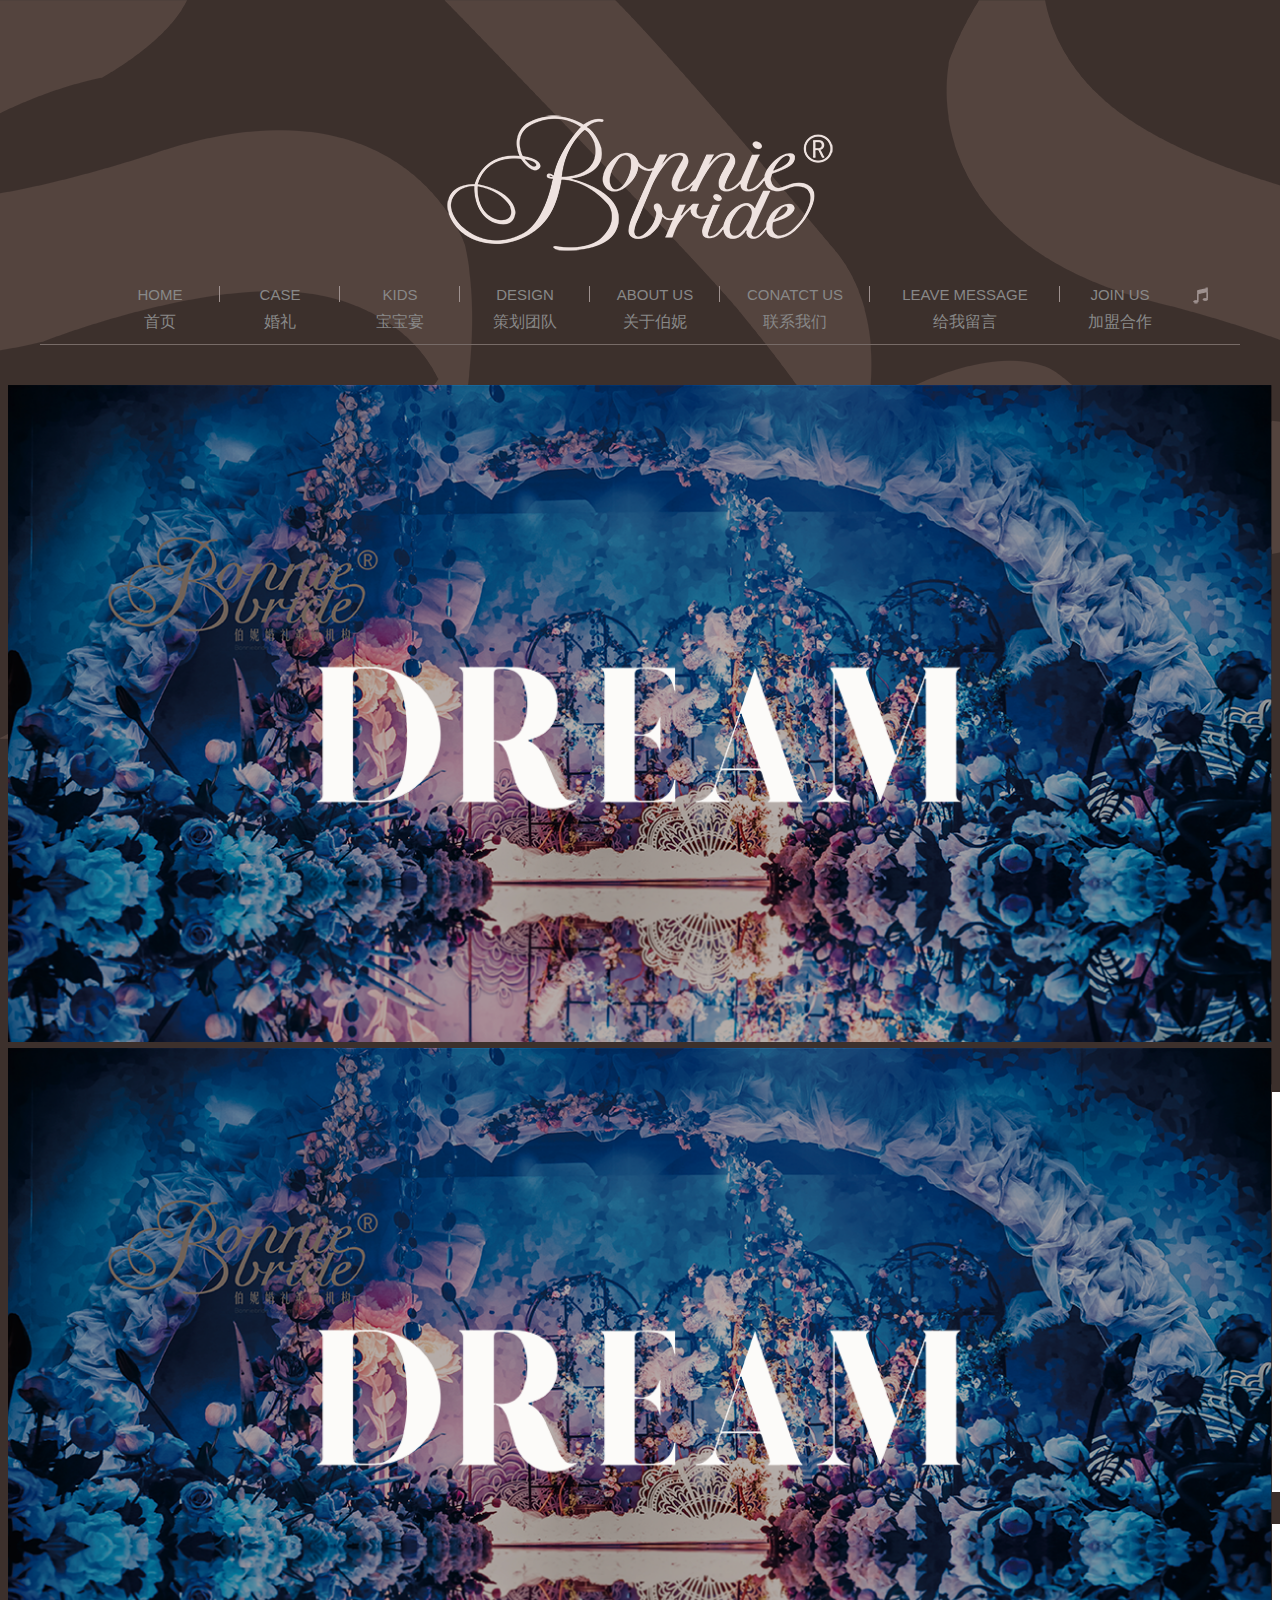
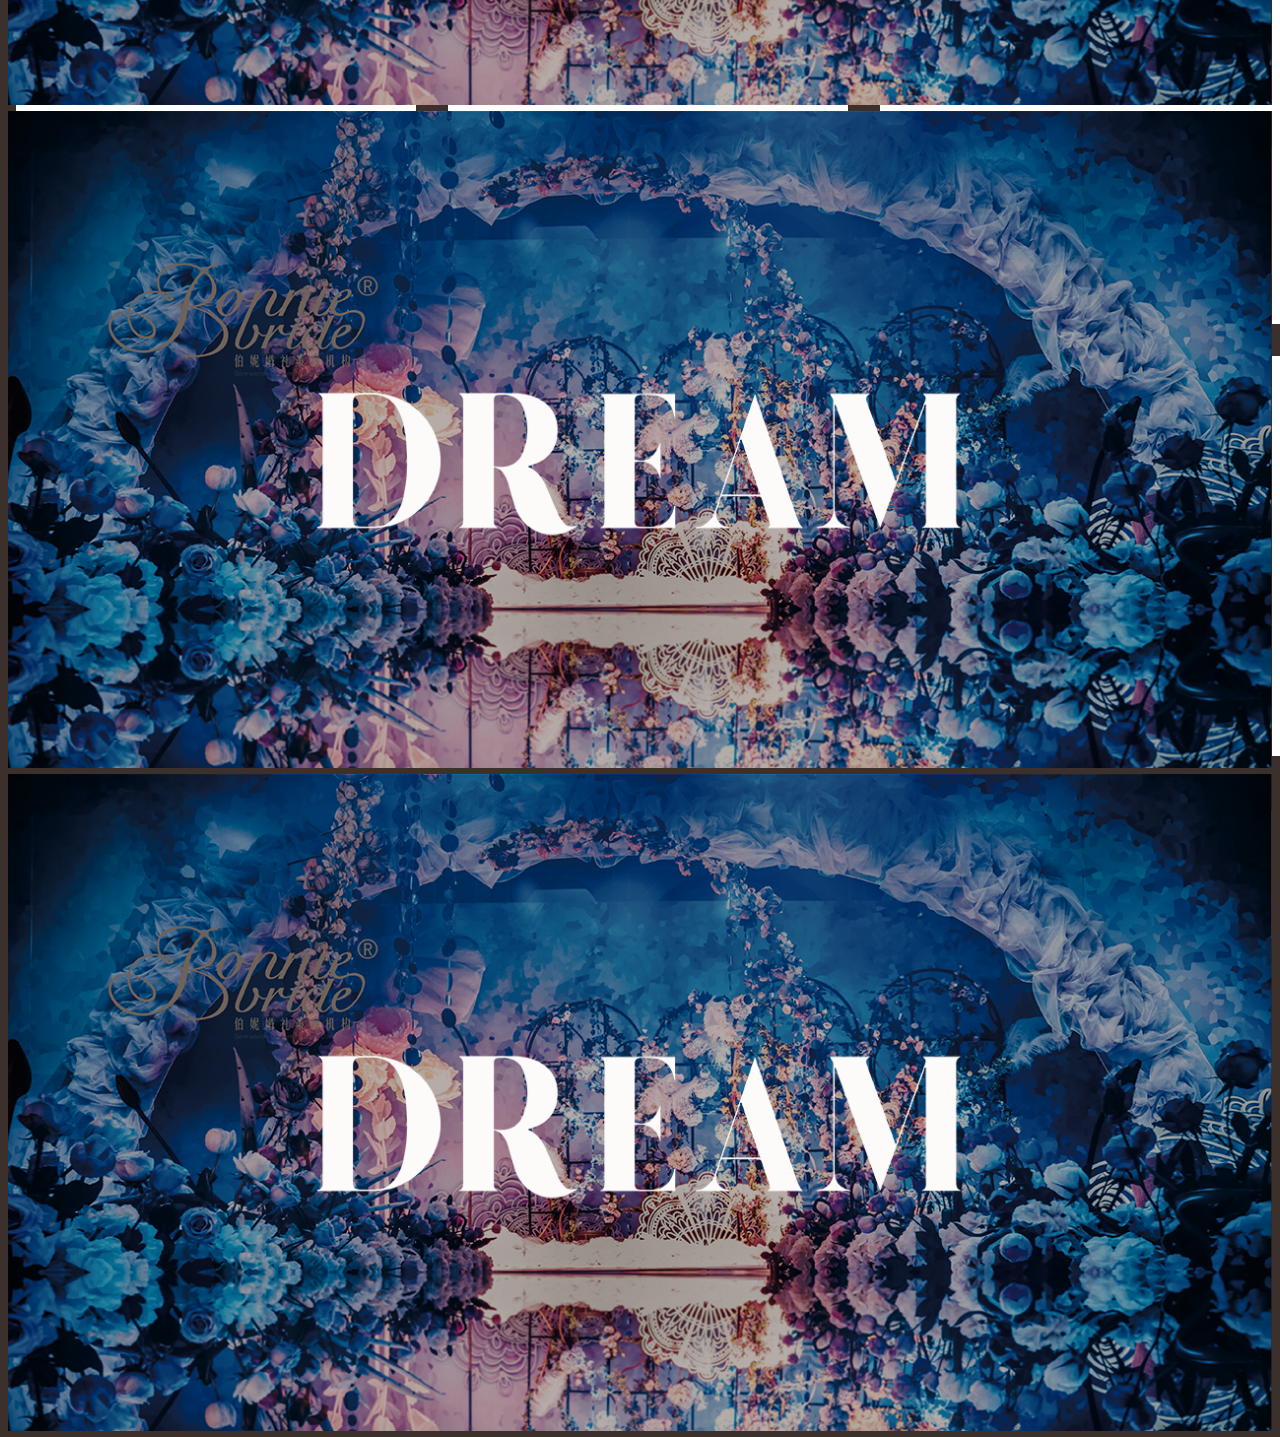
==== case.html @ b0aa9f16 "v4" ====
<!DOCTYPE html>
<html lang="zh-cmn-Hans">
<head>
<meta charset="UTF-8">
<meta name="viewport" content="width=device-width, initial-scale=1, maximum-scale=1" />
<title>婚礼</title>
<link rel="stylesheet" href="res/css/css.css"/>
<script src="//apps.bdimg.com/libs/jquery/1.9.0/jquery.min.js"></script>
<script src="res/js/jquery.bxslider.min.js"></script>
</head>
<body class="N R">
<div id="header"></div>
<div class="case_banner">
    <ul id="bxslider">
        <li><img src="res/image/slide2.png" alt=""/></li>
        <li><img src="res/image/slide2.png" alt=""/></li>
        <li><img src="res/image/slide2.png" alt=""/></li>
        <li><img src="res/image/slide2.png" alt=""/></li>
    </ul>
<script>
$('#bxslider').bxSlider({
    pager:false,
    controls:true
});
</script>
</div>
<ul class="case">
    <li></li>
    <li></li>
    <li></li>
    <li></li>
    <li></li>
    <li></li>
    <li></li>
    <li></li>
    <li></li>
    <li></li>
</ul>
<script src="res/js/js.js"></script>
</body>
</html>
---- res/css/css.css ----
body,button,figure,h1,h2,h3,h4,h5,h6,input,ol,p,select,textarea,ul{margin:0}
html{-webkit-font-smoothing:antialiased}
body{-webkit-tap-highlight-color:rgba(255,255,255,0);-webkit-touch-callout:none;cursor:default;-ms-content-zooming:none;-webkit-text-size-adjust:100%}
h1,h2,h3,h4,h5,h6{font-size:100%;font-weight:400}
address,caption,cite,code,del,dfn,em,ins,mark,sub,sup,th,var{font-style:normal;font-weight:400;text-decoration:none;background:0;font-size:100%;vertical-align:middle}
article,aside,details,figcaption,figure,footer,header,hgroup,main,nav,section,summary{display:block}
ol,ul{padding-left:0;list-style-type:none}
input,select{vertical-align:middle;user-select:auto}
input{word-break:normal;-webkit-appearance:none;-webkit-border-radius:0;padding:0}
a{outline:0;text-decoration:none;color:#888}
strong{font-weight:700}
em{font-style:italic}
small{font-size:80%}
fieldset,img{border:0}
table{border-collapse:collapse;border-spacing:0}
caption,td,th{font-weight:400;vertical-align:middle}
blockquote,q{quotes:none}
blockquote:after,blockquote:before,q:after,q:before{content:none}
body{color:#000;font-family:songti,YaHei,microsoft YaHei,Helvetica,Tahoma,sans-serif;font-size:14px;line-height:1.5}
.M{background:#d9ccc6 url(../image/bg.png) 50% top no-repeat}
#header{height:350px;min-width:1280px}
#header h1{height:160px;padding-top:100px;display:block;background:url(../image/logo.png) 50% 80% no-repeat}
#header h1 a{width:390px;height:130px;display:block;margin:0 auto}
#header .nav{height:90px;width:1080px;margin:0 auto;position:relative}
#header .nav div{position:absolute;width:40px;height:40px;background:url(../image/icon.png) 50% 50% no-repeat;top:-5px;right:-40px}
#header .nav a{position:relative;float:left;font-size:16px}
#header .nav .n1{width:120px}
#header .nav .n2{width:130px}
#header .nav .n3{width:150px}
#header .nav .n4{width:190px}
#header .nav a span{text-transform:uppercase;font-size:15px;height:30px;line-height:30px;display:block;text-align:center}
#header .nav a b{display:block;text-align:center;font-weight:400}
#header .nav a i{width:1px;height:16px;position:absolute;background:#9e918f;right:0;top:6px}
#header .nav a:hover{color:#fff}
.subtitle{padding:95px 0}
.subtitle h2{text-transform:uppercase;height:55px;line-height:55px;text-align:center;font-size:35px;color:#9e918f}
.summary{width:650px;margin:0 auto;padding-bottom:120px}
.summary p{text-indent:2em;line-height:1.65;font-size:20px;color:#9e918f}
.join_us{width:260px;margin:0 auto;padding-bottom:120px}
.join_us p,.join_us p a{;line-height:1.65;font-size:16px;color:#9e918f;}
.leave_message{width:510px;margin:0 auto;margin-top:-60px}
.leave_message label{height:33px;line-height:33px;display:block;font-size:17px;color:#9f9290}
.leave_message input,.leave_message textarea{background:#9e918f;border:none;padding:0;margin:0;border-radius:5px;outline:0;padding:0 10px;color:#fff}
.leave_message input{height:32px;width:185px}
.leave_message textarea{height:96px;width:380px}
.leave_message p{padding:45px 0 50px 0;height:40px}
.leave_message p a{width:90px;height:40px;float:left;line-height:40px;text-align:center;color:#fff;margin-right:8px;background:#9e918f;border-radius:10px;cursor:pointer;font-size:16px}
.contact_us{position:relative;width:1100px;margin:0 auto;height:820px}
.contact_us .contact_us_bg{width:580px;height:620px;position:absolute;background:url(../image/contact_us_bg.png) 0 50px no-repeat;left:-120px;top:110px}
.contact_us .contact_us_text{position:absolute;left:600px;top:300px;width:440px}
.contact_us .contact_us_text p{font-size:20px;color:#9e918f;line-height:1.5}
.contact_us .contact_us_text img{width:210px;padding-top:50px}
.N{background:#3d312c url(../image/bg2.png) 50% top no-repeat}
.N #header{height:345px;position:relative}
.N #header .nav{height:65px}
.N #header h1{height:175px;padding-top:105px;background:url(../image/logo2.png) 50% 80% no-repeat}
.N #header:after{content:"";position:absolute;background:#776b67;height:1px;width:1200px;bottom:0;left:50%;margin-left:-600px}
.design{width:1155px;margin:0 auto;overflow:hidden;padding-top:100px}
.design .l0{width:1040px;height:480px;margin:0 auto}
.design .l1{width:480px;height:480px;margin:20px;float:left;background:#fff;overflow:hidden}
.design .l2{width:355px;height:355px;margin:15px;float:left;background:#fff;overflow:hidden}
.Q{background:#9e918f url(../image/bg3.png) 50% top no-repeat}
.Q #header{height:345px;position:relative}
.Q #header .nav{height:65px}
.Q #header .nav a{color:#eee2df}
.Q #header h1{height:175px;padding-top:105px;background:url(../image/logo2.png) 50% 80% no-repeat}
.Q #header:after{content:"";position:absolute;background:#c3b6b4;height:1px;width:1200px;bottom:0;left:50%;margin-left:-600px}
.Q #header .nav div{background:url(../image/icon2.png) 50% 50% no-repeat}
.Q .kids{width:1280px;margin:0 auto;overflow:hidden;padding-top:40px}
.Q .kids .banner{width:100%}
.Q .kids .t1{width:100%;padding:130px 0 150px 0}
.Q .kids .t1 img{display:block;margin:0 auto}
.Q .kids_doc{width:100%;min-width:1280px;height:260px;background:#c6bab7}
.Q .kids_doc ul{width:1280px;height:260px;color:#fff;margin:0 auto}
.Q .kids_doc ul li{float:left;height:260px}
.Q .kids_doc ul li div{font-size:30px;color:#fff;padding-top:100px;text-align:center}
.Q .kids_doc ul li p{text-align:center}
.Q .kids_doc ul .l0{width:30%}
.Q .kids_doc ul .l1{width:20%}
.Q .kids_sliders{height:670px;padding:120px 0 110px 0;width:1280px;margin:0 auto}
.Q .footer{width:100%;height:230px;background:#c6bab7 url(../image/logo4.png) 50% 50% no-repeat;min-width:1280px}
#arrow{width:70px;height:65px;background:url(../image/arrow.png) 50% 50% no-repeat;position:fixed;right:70px;bottom:70px;display:none;cursor:pointer}

.R{background:#3c302c url(../image/bg4.png) 50% top no-repeat}

.case_banner{width:1264px;margin:0 auto;height:667px;padding:40px 0 24px 0;}
.case_banner img{max-width:1264px;max-height:667px;}
.case{width:1296px;overflow:hidden;margin:0 auto;}
.case li{width:400px;height:400px;float:left;margin:16px;background:#fff;}


.bx-wrapper{position:relative;margin:0 auto 60px;padding:0}
.bx-wrapper img{max-width:100%;display:block}
.bx-wrapper .bx-viewport{-webkit-transform:translatez(0);-moz-transform:translatez(0);-ms-transform:translatez(0);-o-transform:translatez(0);transform:translatez(0)}
.bx-wrapper .bx-controls-auto,.bx-wrapper .bx-pager{position:absolute;bottom:-30px;width:100%}
.bx-wrapper .bx-loading{min-height:50px;background:url(../image/bx_loader.gif) center center no-repeat #fff;height:100%;width:100%;position:absolute;top:0;left:0;z-index:2000}
.bx-wrapper .bx-pager{text-align:center;font-size:.85em;font-family:Arial;font-weight:700;color:#666;padding-top:20px}
.bx-wrapper .bx-controls-auto .bx-controls-auto-item,.bx-wrapper .bx-pager .bx-pager-item{display:inline-block}
.bx-wrapper .bx-pager.bx-default-pager a{background:#666;text-indent:-9999px;display:block;width:10px;height:10px;margin:0 5px;outline:0;-moz-border-radius:5px;-webkit-border-radius:5px;border-radius:5px}
.bx-wrapper .bx-pager.bx-default-pager a.active,.bx-wrapper .bx-pager.bx-default-pager a:hover{background:#000}
.bx-wrapper .bx-prev{left:-50px;background:url(../image/controls.png) no-repeat 0 -32px}
.bx-wrapper .bx-next{right:-50px;background:url(../image/controls.png) no-repeat -43px -32px}
.bx-wrapper .bx-prev:hover{background-position:0 0}
.bx-wrapper .bx-next:hover{background-position:-43px 0}
.bx-wrapper .bx-controls-direction a{position:absolute;top:50%;margin-top:-16px;outline:0;width:32px;height:32px;text-indent:-9999px;z-index:9999}
.bx-wrapper .bx-controls-direction a.disabled{display:none}
.bx-wrapper .bx-controls-auto{text-align:center}
.bx-wrapper .bx-controls-auto .bx-start{display:block;text-indent:-9999px;width:10px;height:11px;outline:0;background:url(../image/controls.png) -86px -11px no-repeat;margin:0 3px}
.bx-wrapper .bx-controls-auto .bx-start.active,.bx-wrapper .bx-controls-auto .bx-start:hover{background-position:-86px 0}
.bx-wrapper .bx-controls-auto .bx-stop{display:block;text-indent:-9999px;width:9px;height:11px;outline:0;background:url(../image/controls.png) -86px -44px no-repeat;margin:0 3px}
.bx-wrapper .bx-controls-auto .bx-stop.active,.bx-wrapper .bx-controls-auto .bx-stop:hover{background-position:-86px -33px}
.bx-wrapper .bx-controls.bx-has-controls-auto.bx-has-pager .bx-pager{text-align:left;width:80%}
.bx-wrapper .bx-controls.bx-has-controls-auto.bx-has-pager .bx-controls-auto{right:0;width:35px}
.bx-wrapper .bx-caption{position:absolute;bottom:0;left:0;background:#666\9;background:rgba(80,80,80,.75);width:100%}
.bx-wrapper .bx-caption span{color:#fff;font-family:Arial;display:block;font-size:.85em;padding:10px}
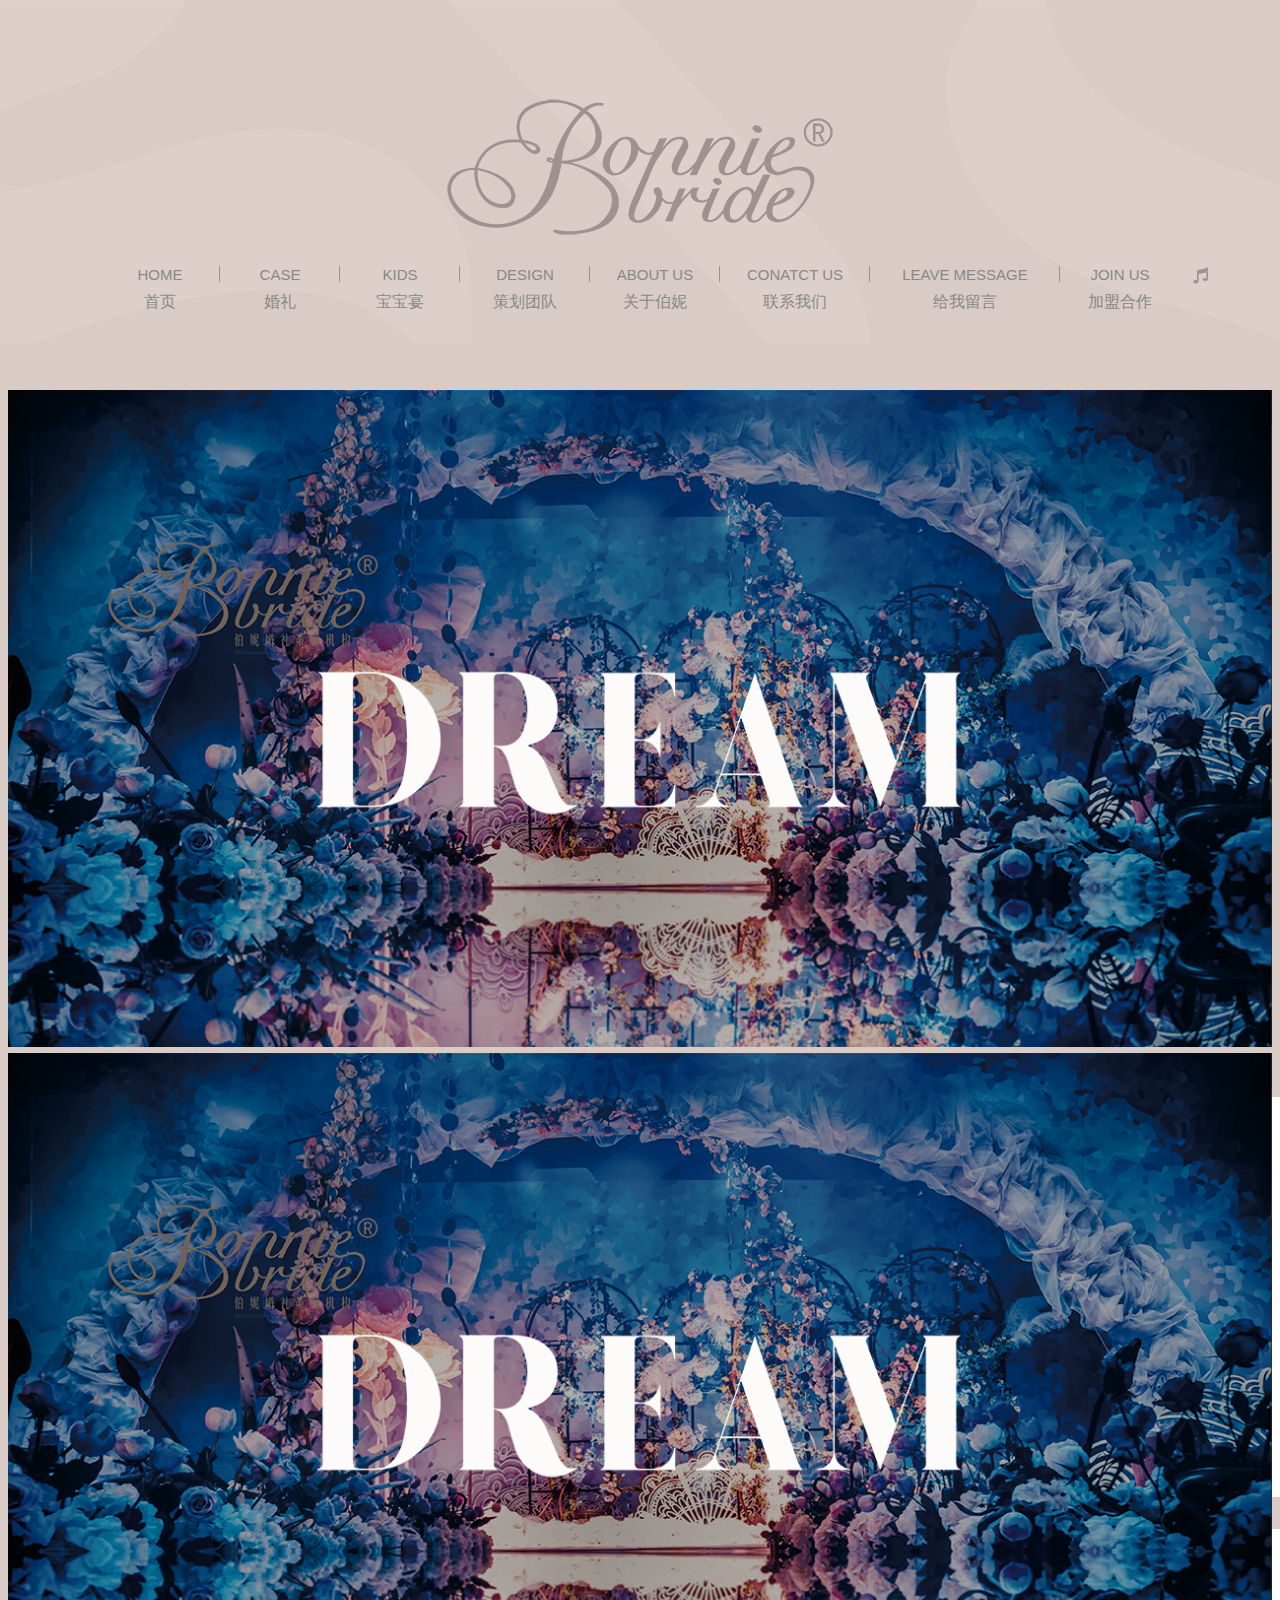
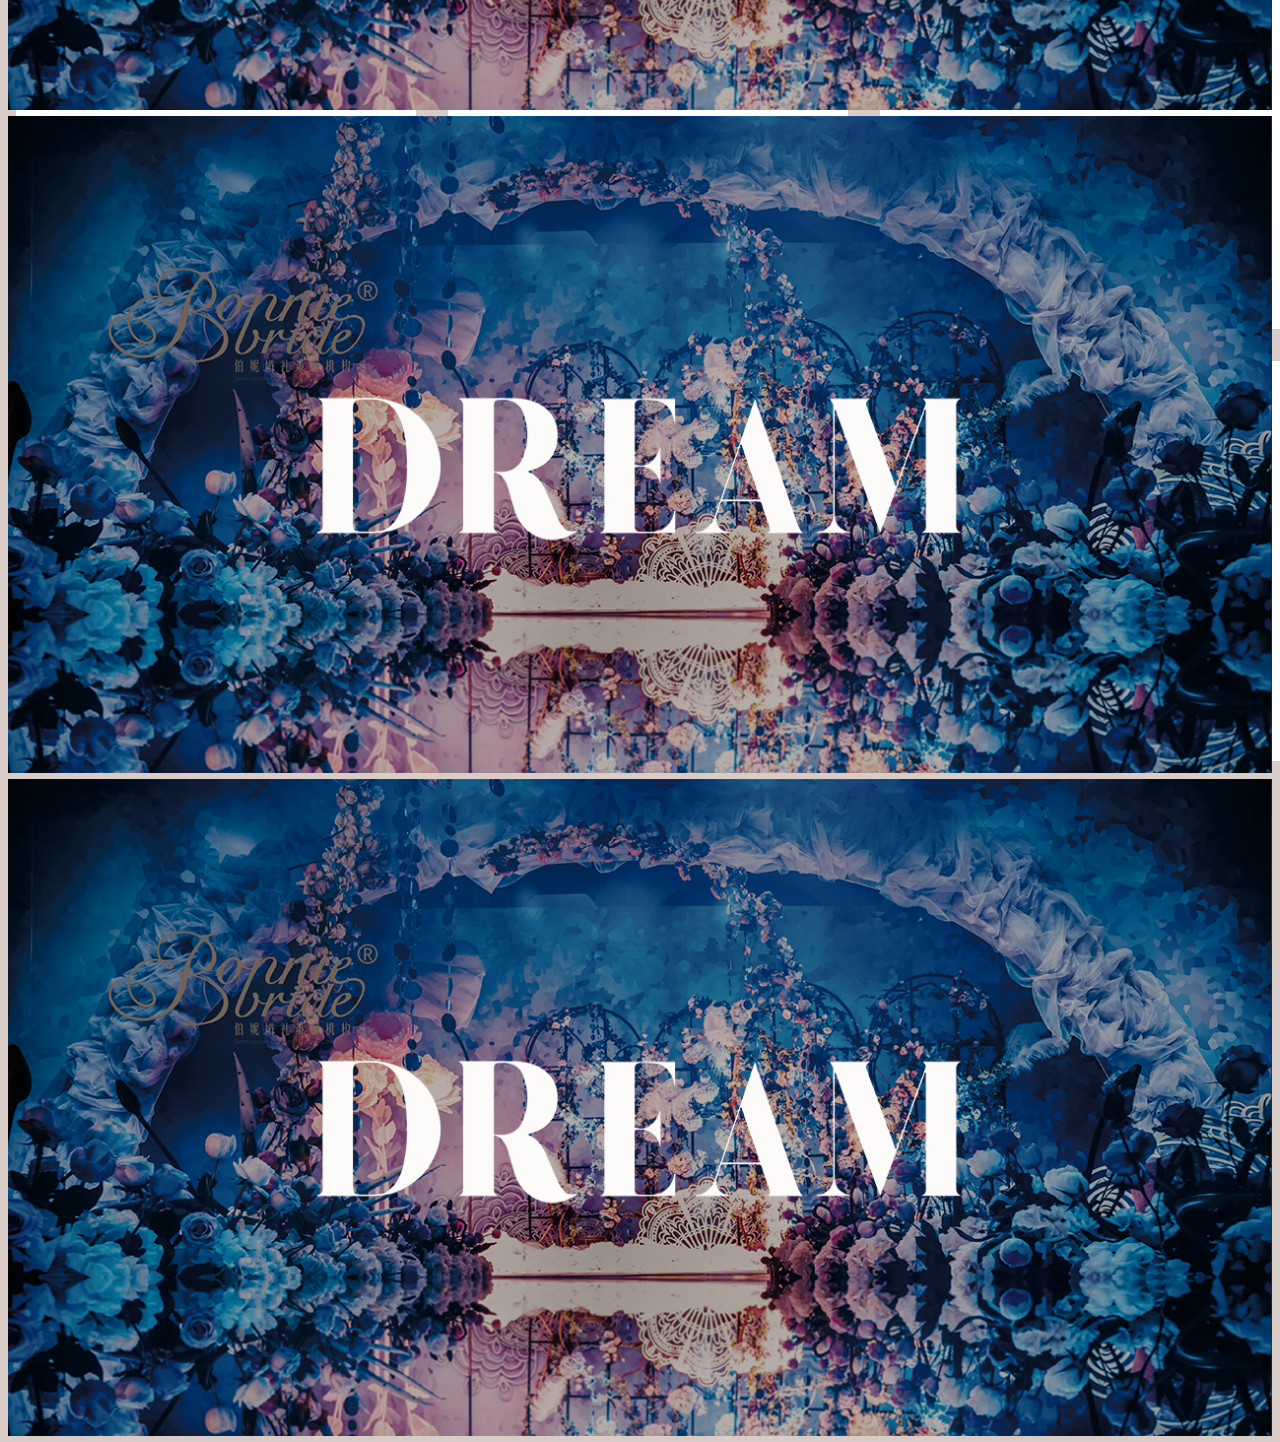
==== commit f178cab7: "v2" ====
--- a/case.html
+++ b/case.html
@@ -8,7 +8,7 @@
 <script src="//apps.bdimg.com/libs/jquery/1.9.0/jquery.min.js"></script>
 <script src="res/js/jquery.bxslider.min.js"></script>
 </head>
-<body class="N R">
+<body class="N R M">
 <div id="header"></div>
 <div class="case_banner">
     <ul id="bxslider">
--- a/res/css/css.css
+++ b/res/css/css.css
@@ -50,22 +50,24 @@
 .contact_us .contact_us_text{position:absolute;left:600px;top:300px;width:440px}
 .contact_us .contact_us_text p{font-size:20px;color:#9e918f;line-height:1.5}
 .contact_us .contact_us_text img{width:210px;padding-top:50px}
-.N{background:#3d312c url(../image/bg2.png) 50% top no-repeat}
+/*.N{background:#3d312c url(../image/bg2.png) 50% top no-repeat}
 .N #header{height:345px;position:relative}
 .N #header .nav{height:65px}
 .N #header h1{height:175px;padding-top:105px;background:url(../image/logo2.png) 50% 80% no-repeat}
 .N #header:after{content:"";position:absolute;background:#776b67;height:1px;width:1200px;bottom:0;left:50%;margin-left:-600px}
+*/
 .design{width:1155px;margin:0 auto;overflow:hidden;padding-top:100px}
 .design .l0{width:1040px;height:480px;margin:0 auto}
 .design .l1{width:480px;height:480px;margin:20px;float:left;background:#fff;overflow:hidden}
 .design .l2{width:355px;height:355px;margin:15px;float:left;background:#fff;overflow:hidden}
-.Q{background:#9e918f url(../image/bg3.png) 50% top no-repeat}
+/*.Q{background:#9e918f url(../image/bg3.png) 50% top no-repeat}
 .Q #header{height:345px;position:relative}
 .Q #header .nav{height:65px}
 .Q #header .nav a{color:#eee2df}
 .Q #header h1{height:175px;padding-top:105px;background:url(../image/logo2.png) 50% 80% no-repeat}
 .Q #header:after{content:"";position:absolute;background:#c3b6b4;height:1px;width:1200px;bottom:0;left:50%;margin-left:-600px}
 .Q #header .nav div{background:url(../image/icon2.png) 50% 50% no-repeat}
+*/
 .Q .kids{width:1280px;margin:0 auto;overflow:hidden;padding-top:40px}
 .Q .kids .banner{width:100%}
 .Q .kids .t1{width:100%;padding:130px 0 150px 0}
@@ -80,15 +82,11 @@
 .Q .kids_sliders{height:670px;padding:120px 0 110px 0;width:1280px;margin:0 auto}
 .Q .footer{width:100%;height:230px;background:#c6bab7 url(../image/logo4.png) 50% 50% no-repeat;min-width:1280px}
 #arrow{width:70px;height:65px;background:url(../image/arrow.png) 50% 50% no-repeat;position:fixed;right:70px;bottom:70px;display:none;cursor:pointer}
-
-.R{background:#3c302c url(../image/bg4.png) 50% top no-repeat}
-
-.case_banner{width:1264px;margin:0 auto;height:667px;padding:40px 0 24px 0;}
-.case_banner img{max-width:1264px;max-height:667px;}
-.case{width:1296px;overflow:hidden;margin:0 auto;}
-.case li{width:400px;height:400px;float:left;margin:16px;background:#fff;}
-
-
+/*.R{background:#3c302c url(../image/bg4.png) 50% top no-repeat}*/
+.case_banner{width:1264px;margin:0 auto;height:667px;padding:40px 0 24px 0}
+.case_banner img{max-width:1264px;max-height:667px}
+.case{width:1296px;overflow:hidden;margin:0 auto}
+.case li{width:400px;height:400px;float:left;margin:16px;background:#fff}
 .bx-wrapper{position:relative;margin:0 auto 60px;padding:0}
 .bx-wrapper img{max-width:100%;display:block}
 .bx-wrapper .bx-viewport{-webkit-transform:translatez(0);-moz-transform:translatez(0);-ms-transform:translatez(0);-o-transform:translatez(0);transform:translatez(0)}
@@ -113,3 +111,104 @@
 .bx-wrapper .bx-controls.bx-has-controls-auto.bx-has-pager .bx-controls-auto{right:0;width:35px}
 .bx-wrapper .bx-caption{position:absolute;bottom:0;left:0;background:#666\9;background:rgba(80,80,80,.75);width:100%}
 .bx-wrapper .bx-caption span{color:#fff;font-family:Arial;display:block;font-size:.85em;padding:10px}
+.swiper-container{margin-left:auto;margin-right:auto;position:relative;overflow:hidden;z-index:1}
+.swiper-container-no-flexbox .swiper-slide{float:left}
+.swiper-container-vertical>.swiper-wrapper{-webkit-box-orient:vertical;-moz-box-orient:vertical;-ms-flex-direction:column;-webkit-flex-direction:column;flex-direction:column}
+.swiper-wrapper{position:relative;width:100%;height:100%;z-index:1;display:-webkit-box;display:-moz-box;display:-ms-flexbox;display:-webkit-flex;display:flex;-webkit-transition-property:-webkit-transform;-moz-transition-property:-moz-transform;-o-transition-property:-o-transform;-ms-transition-property:-ms-transform;transition-property:transform;-webkit-box-sizing:content-box;-moz-box-sizing:content-box;box-sizing:content-box}
+.swiper-container-android .swiper-slide,.swiper-wrapper{-webkit-transform:translate3d(0,0,0);-moz-transform:translate3d(0,0,0);-o-transform:translate(0,0);-ms-transform:translate3d(0,0,0);transform:translate3d(0,0,0)}
+.swiper-container-multirow>.swiper-wrapper{-webkit-box-lines:multiple;-moz-box-lines:multiple;-ms-flex-wrap:wrap;-webkit-flex-wrap:wrap;flex-wrap:wrap}
+.swiper-container-free-mode>.swiper-wrapper{-webkit-transition-timing-function:ease-out;-moz-transition-timing-function:ease-out;-ms-transition-timing-function:ease-out;-o-transition-timing-function:ease-out;transition-timing-function:ease-out;margin:0 auto}
+.swiper-slide{-webkit-flex-shrink:0;-ms-flex:0 0 auto;flex-shrink:0;width:100%;height:100%;position:relative}
+.swiper-container-autoheight,.swiper-container-autoheight .swiper-slide{height:auto}
+.swiper-container-autoheight .swiper-wrapper{-webkit-box-align:start;-ms-flex-align:start;-webkit-align-items:flex-start;align-items:flex-start;-webkit-transition-property:-webkit-transform,height;-moz-transition-property:-moz-transform;-o-transition-property:-o-transform;-ms-transition-property:-ms-transform;transition-property:transform,height}
+.swiper-container .swiper-notification{position:absolute;left:0;top:0;pointer-events:none;opacity:0;z-index:-1000}
+.swiper-wp8-horizontal{-ms-touch-action:pan-y;touch-action:pan-y}
+.swiper-wp8-vertical{-ms-touch-action:pan-x;touch-action:pan-x}
+.swiper-button-next,.swiper-button-prev{position:absolute;top:50%;width:27px;height:44px;margin-top:-22px;z-index:10;cursor:pointer;-moz-background-size:27px 44px;-webkit-background-size:27px 44px;background-size:27px 44px;background-position:center;background-repeat:no-repeat}
+.swiper-button-next.swiper-button-disabled,.swiper-button-prev.swiper-button-disabled{opacity:.35;cursor:auto;pointer-events:none}
+.swiper-button-prev,.swiper-container-rtl .swiper-button-next{background-image:url("data:image/svg+xml;charset=utf-8,%3Csvg%20xmlns%3D'http%3A%2F%2Fwww.w3.org%2F2000%2Fsvg'%20viewBox%3D'0%200%2027%2044'%3E%3Cpath%20d%3D'M0%2C22L22%2C0l2.1%2C2.1L4.2%2C22l19.9%2C19.9L22%2C44L0%2C22L0%2C22L0%2C22z'%20fill%3D'%23007aff'%2F%3E%3C%2Fsvg%3E");left:10px;right:auto}
+.swiper-button-prev.swiper-button-black,.swiper-container-rtl .swiper-button-next.swiper-button-black{background-image:url("data:image/svg+xml;charset=utf-8,%3Csvg%20xmlns%3D'http%3A%2F%2Fwww.w3.org%2F2000%2Fsvg'%20viewBox%3D'0%200%2027%2044'%3E%3Cpath%20d%3D'M0%2C22L22%2C0l2.1%2C2.1L4.2%2C22l19.9%2C19.9L22%2C44L0%2C22L0%2C22L0%2C22z'%20fill%3D'%23000000'%2F%3E%3C%2Fsvg%3E")}
+.swiper-button-prev.swiper-button-white,.swiper-container-rtl .swiper-button-next.swiper-button-white{background-image:url("data:image/svg+xml;charset=utf-8,%3Csvg%20xmlns%3D'http%3A%2F%2Fwww.w3.org%2F2000%2Fsvg'%20viewBox%3D'0%200%2027%2044'%3E%3Cpath%20d%3D'M0%2C22L22%2C0l2.1%2C2.1L4.2%2C22l19.9%2C19.9L22%2C44L0%2C22L0%2C22L0%2C22z'%20fill%3D'%23ffffff'%2F%3E%3C%2Fsvg%3E")}
+.swiper-button-next,.swiper-container-rtl .swiper-button-prev{background-image:url("data:image/svg+xml;charset=utf-8,%3Csvg%20xmlns%3D'http%3A%2F%2Fwww.w3.org%2F2000%2Fsvg'%20viewBox%3D'0%200%2027%2044'%3E%3Cpath%20d%3D'M27%2C22L27%2C22L5%2C44l-2.1-2.1L22.8%2C22L2.9%2C2.1L5%2C0L27%2C22L27%2C22z'%20fill%3D'%23007aff'%2F%3E%3C%2Fsvg%3E");right:10px;left:auto}
+.swiper-button-next.swiper-button-black,.swiper-container-rtl .swiper-button-prev.swiper-button-black{background-image:url("data:image/svg+xml;charset=utf-8,%3Csvg%20xmlns%3D'http%3A%2F%2Fwww.w3.org%2F2000%2Fsvg'%20viewBox%3D'0%200%2027%2044'%3E%3Cpath%20d%3D'M27%2C22L27%2C22L5%2C44l-2.1-2.1L22.8%2C22L2.9%2C2.1L5%2C0L27%2C22L27%2C22z'%20fill%3D'%23000000'%2F%3E%3C%2Fsvg%3E")}
+.swiper-button-next.swiper-button-white,.swiper-container-rtl .swiper-button-prev.swiper-button-white{background-image:url("data:image/svg+xml;charset=utf-8,%3Csvg%20xmlns%3D'http%3A%2F%2Fwww.w3.org%2F2000%2Fsvg'%20viewBox%3D'0%200%2027%2044'%3E%3Cpath%20d%3D'M27%2C22L27%2C22L5%2C44l-2.1-2.1L22.8%2C22L2.9%2C2.1L5%2C0L27%2C22L27%2C22z'%20fill%3D'%23ffffff'%2F%3E%3C%2Fsvg%3E")}
+.swiper-pagination{position:absolute;text-align:center;-webkit-transition:.3s;-moz-transition:.3s;-o-transition:.3s;transition:.3s;-webkit-transform:translate3d(0,0,0);-ms-transform:translate3d(0,0,0);-o-transform:translate3d(0,0,0);transform:translate3d(0,0,0);z-index:10}
+.swiper-pagination.swiper-pagination-hidden{opacity:0}
+.swiper-container-horizontal>.swiper-pagination-bullets,.swiper-pagination-custom,.swiper-pagination-fraction{bottom:10px;left:0;width:100%}
+.swiper-pagination-bullet{width:12px;height:12px;display:inline-block;border-radius:100%;background:#462f26;opacity:1}
+button.swiper-pagination-bullet{border:none;margin:0;padding:0;box-shadow:none;-moz-appearance:none;-ms-appearance:none;-webkit-appearance:none;appearance:none}
+.swiper-pagination-clickable .swiper-pagination-bullet{cursor:pointer}
+.swiper-pagination-white .swiper-pagination-bullet{background:#fff}
+.swiper-pagination-bullet-active{opacity:1;background:#fff}
+.swiper-pagination-white .swiper-pagination-bullet-active{background:#fff}
+.swiper-pagination-black .swiper-pagination-bullet-active{background:#000}
+.swiper-container-vertical>.swiper-pagination-bullets{right:10px;top:50%;-webkit-transform:translate3d(0,-50%,0);-moz-transform:translate3d(0,-50%,0);-o-transform:translate(0,-50%);-ms-transform:translate3d(0,-50%,0);transform:translate3d(0,-50%,0)}
+.swiper-container-vertical>.swiper-pagination-bullets .swiper-pagination-bullet{margin:18px 0;display:block}
+.swiper-container-horizontal>.swiper-pagination-bullets .swiper-pagination-bullet{margin:0 5px}
+.swiper-pagination-progress{background:rgba(0,0,0,.25);position:absolute}
+.swiper-pagination-progress .swiper-pagination-progressbar{background:#007aff;position:absolute;left:0;top:0;width:100%;height:100%;-webkit-transform:scale(0);-ms-transform:scale(0);-o-transform:scale(0);transform:scale(0);-webkit-transform-origin:left top;-moz-transform-origin:left top;-ms-transform-origin:left top;-o-transform-origin:left top;transform-origin:left top}
+.swiper-container-rtl .swiper-pagination-progress .swiper-pagination-progressbar{-webkit-transform-origin:right top;-moz-transform-origin:right top;-ms-transform-origin:right top;-o-transform-origin:right top;transform-origin:right top}
+.swiper-container-horizontal>.swiper-pagination-progress{width:100%;height:4px;left:0;top:0}
+.swiper-container-vertical>.swiper-pagination-progress{width:4px;height:100%;left:0;top:0}
+.swiper-pagination-progress.swiper-pagination-white{background:rgba(255,255,255,.5)}
+.swiper-pagination-progress.swiper-pagination-white .swiper-pagination-progressbar{background:#fff}
+.swiper-pagination-progress.swiper-pagination-black .swiper-pagination-progressbar{background:#000}
+.swiper-container-3d{-webkit-perspective:1200px;-moz-perspective:1200px;-o-perspective:1200px;perspective:1200px}
+.swiper-container-3d .swiper-cube-shadow,.swiper-container-3d .swiper-slide,.swiper-container-3d .swiper-slide-shadow-bottom,.swiper-container-3d .swiper-slide-shadow-left,.swiper-container-3d .swiper-slide-shadow-right,.swiper-container-3d .swiper-slide-shadow-top,.swiper-container-3d .swiper-wrapper{-webkit-transform-style:preserve-3d;-moz-transform-style:preserve-3d;-ms-transform-style:preserve-3d;transform-style:preserve-3d}
+.swiper-container-3d .swiper-slide-shadow-bottom,.swiper-container-3d .swiper-slide-shadow-left,.swiper-container-3d .swiper-slide-shadow-right,.swiper-container-3d .swiper-slide-shadow-top{position:absolute;left:0;top:0;width:100%;height:100%;pointer-events:none;z-index:10}
+.swiper-container-3d .swiper-slide-shadow-left{background-image:-webkit-gradient(linear,left top,right top,from(rgba(0,0,0,.5)),to(rgba(0,0,0,0)));background-image:-webkit-linear-gradient(right,rgba(0,0,0,.5),rgba(0,0,0,0));background-image:-moz-linear-gradient(right,rgba(0,0,0,.5),rgba(0,0,0,0));background-image:-o-linear-gradient(right,rgba(0,0,0,.5),rgba(0,0,0,0));background-image:linear-gradient(to left,rgba(0,0,0,.5),rgba(0,0,0,0))}
+.swiper-container-3d .swiper-slide-shadow-right{background-image:-webkit-gradient(linear,right top,left top,from(rgba(0,0,0,.5)),to(rgba(0,0,0,0)));background-image:-webkit-linear-gradient(left,rgba(0,0,0,.5),rgba(0,0,0,0));background-image:-moz-linear-gradient(left,rgba(0,0,0,.5),rgba(0,0,0,0));background-image:-o-linear-gradient(left,rgba(0,0,0,.5),rgba(0,0,0,0));background-image:linear-gradient(to right,rgba(0,0,0,.5),rgba(0,0,0,0))}
+.swiper-container-3d .swiper-slide-shadow-top{background-image:-webkit-gradient(linear,left top,left bottom,from(rgba(0,0,0,.5)),to(rgba(0,0,0,0)));background-image:-webkit-linear-gradient(bottom,rgba(0,0,0,.5),rgba(0,0,0,0));background-image:-moz-linear-gradient(bottom,rgba(0,0,0,.5),rgba(0,0,0,0));background-image:-o-linear-gradient(bottom,rgba(0,0,0,.5),rgba(0,0,0,0));background-image:linear-gradient(to top,rgba(0,0,0,.5),rgba(0,0,0,0))}
+.swiper-container-3d .swiper-slide-shadow-bottom{background-image:-webkit-gradient(linear,left bottom,left top,from(rgba(0,0,0,.5)),to(rgba(0,0,0,0)));background-image:-webkit-linear-gradient(top,rgba(0,0,0,.5),rgba(0,0,0,0));background-image:-moz-linear-gradient(top,rgba(0,0,0,.5),rgba(0,0,0,0));background-image:-o-linear-gradient(top,rgba(0,0,0,.5),rgba(0,0,0,0));background-image:linear-gradient(to bottom,rgba(0,0,0,.5),rgba(0,0,0,0))}
+.swiper-container-coverflow .swiper-wrapper,.swiper-container-flip .swiper-wrapper{-ms-perspective:1200px}
+.swiper-container-cube,.swiper-container-flip{overflow:visible}
+.swiper-container-cube .swiper-slide,.swiper-container-flip .swiper-slide{pointer-events:none;-webkit-backface-visibility:hidden;-moz-backface-visibility:hidden;-ms-backface-visibility:hidden;backface-visibility:hidden;z-index:1}
+.swiper-container-cube .swiper-slide .swiper-slide,.swiper-container-flip .swiper-slide .swiper-slide{pointer-events:none}
+.swiper-container-cube .swiper-slide-active,.swiper-container-cube .swiper-slide-active .swiper-slide-active,.swiper-container-flip .swiper-slide-active,.swiper-container-flip .swiper-slide-active .swiper-slide-active{pointer-events:auto}
+.swiper-container-cube .swiper-slide-shadow-bottom,.swiper-container-cube .swiper-slide-shadow-left,.swiper-container-cube .swiper-slide-shadow-right,.swiper-container-cube .swiper-slide-shadow-top,.swiper-container-flip .swiper-slide-shadow-bottom,.swiper-container-flip .swiper-slide-shadow-left,.swiper-container-flip .swiper-slide-shadow-right,.swiper-container-flip .swiper-slide-shadow-top{z-index:0;-webkit-backface-visibility:hidden;-moz-backface-visibility:hidden;-ms-backface-visibility:hidden;backface-visibility:hidden}
+.swiper-container-cube .swiper-slide{visibility:hidden;-webkit-transform-origin:0 0;-moz-transform-origin:0 0;-ms-transform-origin:0 0;transform-origin:0 0;width:100%;height:100%}
+.swiper-container-cube.swiper-container-rtl .swiper-slide{-webkit-transform-origin:100% 0;-moz-transform-origin:100% 0;-ms-transform-origin:100% 0;transform-origin:100% 0}
+.swiper-container-cube .swiper-slide-active,.swiper-container-cube .swiper-slide-next,.swiper-container-cube .swiper-slide-next+.swiper-slide,.swiper-container-cube .swiper-slide-prev{pointer-events:auto;visibility:visible}
+.swiper-container-cube .swiper-cube-shadow{position:absolute;left:0;bottom:0;width:100%;height:100%;background:#000;opacity:.6;-webkit-filter:blur(50px);filter:blur(50px);z-index:0}
+.swiper-container-fade.swiper-container-free-mode .swiper-slide{-webkit-transition-timing-function:ease-out;-moz-transition-timing-function:ease-out;-ms-transition-timing-function:ease-out;-o-transition-timing-function:ease-out;transition-timing-function:ease-out}
+.swiper-container-fade .swiper-slide{pointer-events:none;-webkit-transition-property:opacity;-moz-transition-property:opacity;-o-transition-property:opacity;transition-property:opacity}
+.swiper-container-fade .swiper-slide .swiper-slide{pointer-events:none}
+.swiper-container-fade .swiper-slide-active,.swiper-container-fade .swiper-slide-active .swiper-slide-active{pointer-events:auto}
+.swiper-zoom-container{width:100%;height:100%;display:-webkit-box;display:-moz-box;display:-ms-flexbox;display:-webkit-flex;display:flex;-webkit-box-pack:center;-moz-box-pack:center;-ms-flex-pack:center;-webkit-justify-content:center;justify-content:center;-webkit-box-align:center;-moz-box-align:center;-ms-flex-align:center;-webkit-align-items:center;align-items:center;text-align:center}
+.swiper-zoom-container>canvas,.swiper-zoom-container>img,.swiper-zoom-container>svg{max-width:100%;max-height:100%;object-fit:contain}
+.swiper-scrollbar{border-radius:10px;position:relative;-ms-touch-action:none;background:rgba(0,0,0,.1)}
+.swiper-container-horizontal>.swiper-scrollbar{position:absolute;left:1%;bottom:3px;z-index:50;height:5px;width:98%}
+.swiper-container-vertical>.swiper-scrollbar{position:absolute;right:3px;top:1%;z-index:50;width:5px;height:98%}
+.swiper-scrollbar-drag{height:100%;width:100%;position:relative;background:rgba(0,0,0,.5);border-radius:10px;left:0;top:0}
+.swiper-scrollbar-cursor-drag{cursor:move}
+.swiper-lazy-preloader{width:42px;height:42px;position:absolute;left:50%;top:50%;margin-left:-21px;margin-top:-21px;z-index:10;-webkit-transform-origin:50%;-moz-transform-origin:50%;transform-origin:50%;-webkit-animation:swiper-preloader-spin 1s steps(12,end) infinite;-moz-animation:swiper-preloader-spin 1s steps(12,end) infinite;animation:swiper-preloader-spin 1s steps(12,end) infinite}
+.swiper-lazy-preloader:after{display:block;content:"";width:100%;height:100%;background-image:url("data:image/svg+xml;charset=utf-8,%3Csvg%20viewBox%3D'0%200%20120%20120'%20xmlns%3D'http%3A%2F%2Fwww.w3.org%2F2000%2Fsvg'%20xmlns%3Axlink%3D'http%3A%2F%2Fwww.w3.org%2F1999%2Fxlink'%3E%3Cdefs%3E%3Cline%20id%3D'l'%20x1%3D'60'%20x2%3D'60'%20y1%3D'7'%20y2%3D'27'%20stroke%3D'%236c6c6c'%20stroke-width%3D'11'%20stroke-linecap%3D'round'%2F%3E%3C%2Fdefs%3E%3Cg%3E%3Cuse%20xlink%3Ahref%3D'%23l'%20opacity%3D'.27'%2F%3E%3Cuse%20xlink%3Ahref%3D'%23l'%20opacity%3D'.27'%20transform%3D'rotate(30%2060%2C60)'%2F%3E%3Cuse%20xlink%3Ahref%3D'%23l'%20opacity%3D'.27'%20transform%3D'rotate(60%2060%2C60)'%2F%3E%3Cuse%20xlink%3Ahref%3D'%23l'%20opacity%3D'.27'%20transform%3D'rotate(90%2060%2C60)'%2F%3E%3Cuse%20xlink%3Ahref%3D'%23l'%20opacity%3D'.27'%20transform%3D'rotate(120%2060%2C60)'%2F%3E%3Cuse%20xlink%3Ahref%3D'%23l'%20opacity%3D'.27'%20transform%3D'rotate(150%2060%2C60)'%2F%3E%3Cuse%20xlink%3Ahref%3D'%23l'%20opacity%3D'.37'%20transform%3D'rotate(180%2060%2C60)'%2F%3E%3Cuse%20xlink%3Ahref%3D'%23l'%20opacity%3D'.46'%20transform%3D'rotate(210%2060%2C60)'%2F%3E%3Cuse%20xlink%3Ahref%3D'%23l'%20opacity%3D'.56'%20transform%3D'rotate(240%2060%2C60)'%2F%3E%3Cuse%20xlink%3Ahref%3D'%23l'%20opacity%3D'.66'%20transform%3D'rotate(270%2060%2C60)'%2F%3E%3Cuse%20xlink%3Ahref%3D'%23l'%20opacity%3D'.75'%20transform%3D'rotate(300%2060%2C60)'%2F%3E%3Cuse%20xlink%3Ahref%3D'%23l'%20opacity%3D'.85'%20transform%3D'rotate(330%2060%2C60)'%2F%3E%3C%2Fg%3E%3C%2Fsvg%3E");background-position:50%;-webkit-background-size:100%;background-size:100%;background-repeat:no-repeat}
+.swiper-lazy-preloader-white:after{background-image:url("data:image/svg+xml;charset=utf-8,%3Csvg%20viewBox%3D'0%200%20120%20120'%20xmlns%3D'http%3A%2F%2Fwww.w3.org%2F2000%2Fsvg'%20xmlns%3Axlink%3D'http%3A%2F%2Fwww.w3.org%2F1999%2Fxlink'%3E%3Cdefs%3E%3Cline%20id%3D'l'%20x1%3D'60'%20x2%3D'60'%20y1%3D'7'%20y2%3D'27'%20stroke%3D'%23fff'%20stroke-width%3D'11'%20stroke-linecap%3D'round'%2F%3E%3C%2Fdefs%3E%3Cg%3E%3Cuse%20xlink%3Ahref%3D'%23l'%20opacity%3D'.27'%2F%3E%3Cuse%20xlink%3Ahref%3D'%23l'%20opacity%3D'.27'%20transform%3D'rotate(30%2060%2C60)'%2F%3E%3Cuse%20xlink%3Ahref%3D'%23l'%20opacity%3D'.27'%20transform%3D'rotate(60%2060%2C60)'%2F%3E%3Cuse%20xlink%3Ahref%3D'%23l'%20opacity%3D'.27'%20transform%3D'rotate(90%2060%2C60)'%2F%3E%3Cuse%20xlink%3Ahref%3D'%23l'%20opacity%3D'.27'%20transform%3D'rotate(120%2060%2C60)'%2F%3E%3Cuse%20xlink%3Ahref%3D'%23l'%20opacity%3D'.27'%20transform%3D'rotate(150%2060%2C60)'%2F%3E%3Cuse%20xlink%3Ahref%3D'%23l'%20opacity%3D'.37'%20transform%3D'rotate(180%2060%2C60)'%2F%3E%3Cuse%20xlink%3Ahref%3D'%23l'%20opacity%3D'.46'%20transform%3D'rotate(210%2060%2C60)'%2F%3E%3Cuse%20xlink%3Ahref%3D'%23l'%20opacity%3D'.56'%20transform%3D'rotate(240%2060%2C60)'%2F%3E%3Cuse%20xlink%3Ahref%3D'%23l'%20opacity%3D'.66'%20transform%3D'rotate(270%2060%2C60)'%2F%3E%3Cuse%20xlink%3Ahref%3D'%23l'%20opacity%3D'.75'%20transform%3D'rotate(300%2060%2C60)'%2F%3E%3Cuse%20xlink%3Ahref%3D'%23l'%20opacity%3D'.85'%20transform%3D'rotate(330%2060%2C60)'%2F%3E%3C%2Fg%3E%3C%2Fsvg%3E")}
+@-webkit-keyframes swiper-preloader-spin{100%{-webkit-transform:rotate(360deg)}
+}
+@keyframes swiper-preloader-spin{100%{transform:rotate(360deg)}
+}
+
+.I{background:#d9ccc6;}
+.I #header{background:#d9ccc6;position:fixed;left:50%;z-index:9999;width:1280px;margin-left:-640px;height:150px;}
+.I #header h1{position:absolute;padding-top:0;width:220px;height:90px;top:45px;right:0;background-size:100% auto;}
+.I #header h1 a{width:220px;height:90px;}
+.I #header .nav{float:left;padding-top:65px;width:950px;}
+.I #header .nav div{top:60px;}
+.I #header .nav .n1{width:100px;}
+.I #header .nav .n2{width:110px;}
+.I #header .nav .n3{width:130px;}
+.I #header .nav .n4{width:170px;}
+
+.I .sw1,
+.I .sw2{width:1200px;position:absolute;left:50%;top:50%;margin-left:-600px;}
+.I .sw1{height:480px;margin-top:-155px;}
+.I .sw2{height:450px;margin-top:-150px;}
+.I .img{width:675px;float:left;}
+.I .desc{width:525px;float:left;height:450px;}
+.I .sw1 .img{height:480px;}
+.I .sw2 .img{height:450px;}
+
+
+
+
